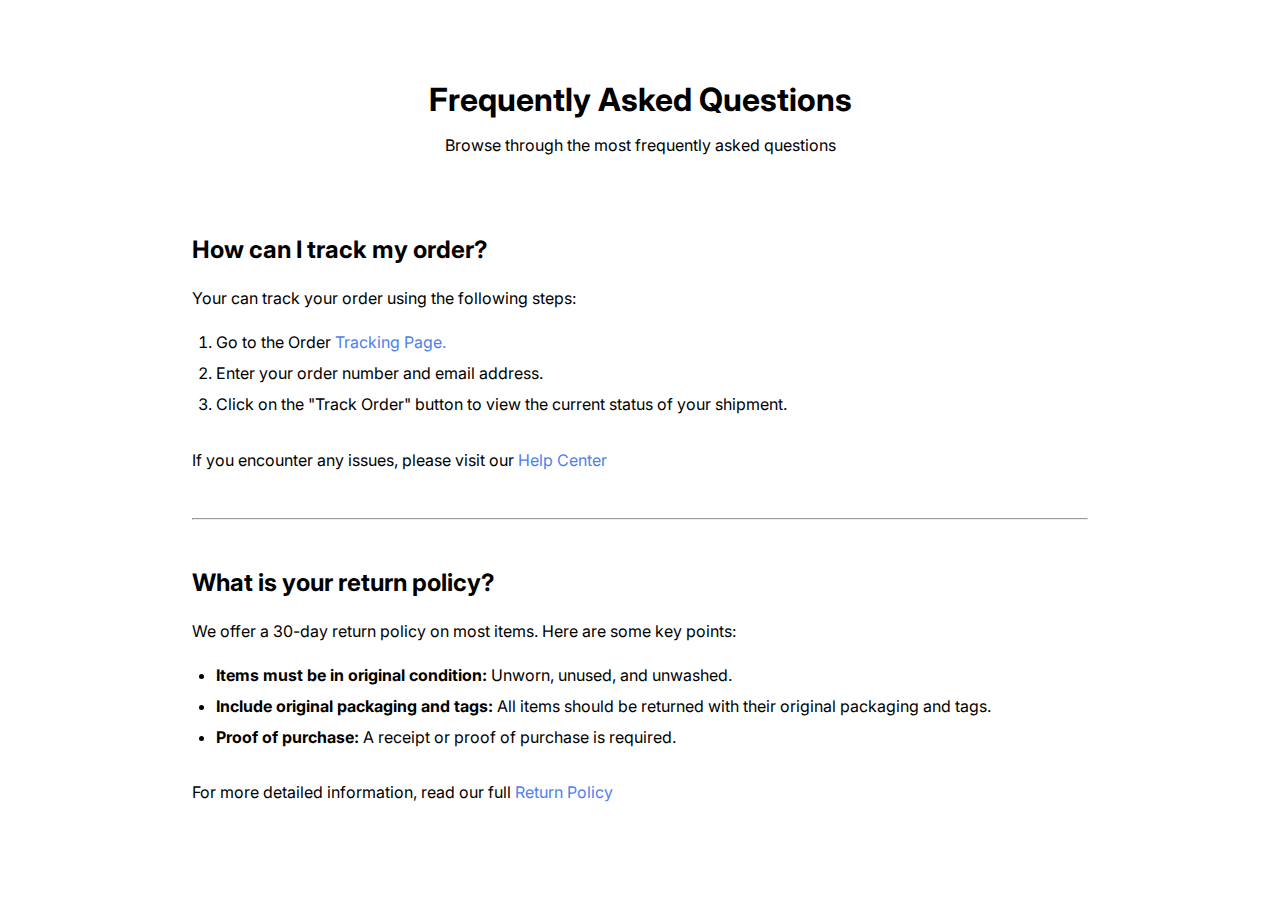
==== Simple FAQs Page/index.html @ b8d75e4d "create 1st project Simple FAQs page with bare html and css" ====
<!DOCTYPE html>
<html lang="en">
  <head>
    <meta charset="UTF-8" />
    <meta name="viewport" content="width=device-width, initial-scale=1.0" />
    <title>Simple FAQs</title>
    <!-- External style sheet link -->
    <link rel="stylesheet" href="styles.css" />
    <!-- Google Fonts (Inter Font Family) -->
    <link rel="preconnect" href="https://fonts.googleapis.com" />
    <link rel="preconnect" href="https://fonts.gstatic.com" crossorigin />
    <link
      href="https://fonts.googleapis.com/css2?family=Inter:ital,opsz,wght@0,14..32,100..900;1,14..32,100..900&display=swap"
      rel="stylesheet"
    />
  </head>
  <body>
      <header>
        <h1>Frequently Asked Questions</h1>
        <p>Browse through the most frequently asked questions</p>
      </header>
      <section>
        <div>
          <h2>How can I track my order?</h2>
          <p>Your can track your order using the following steps:</p>
          <ol>
            <li>Go to the Order <a href="#">Tracking Page.</a></li>
            <li>Enter your order number and email address.</li>
            <li>
              Click on the "Track Order" button to view the current status of
              your shipment.
            </li>
          </ol>
          <p>
            If you encounter any issues, please visit our
            <a href="#">Help Center</a>
          </p>
        </div>
        <hr />
        <div>
          <h2>What is your return policy?</h2>
          <p>
            We offer a 30-day return policy on most items. Here are some key
            points:
          </p>
          <ul>
            <li>
              <strong>Items must be in original condition: </strong>Unworn,
              unused, and unwashed.
            </li>
            <li>
              <strong>Include original packaging and tags: </strong>All items
              should be returned with their original packaging and tags.
            </li>
            <li>
              <strong>Proof of purchase: </strong>A receipt or proof of purchase
              is required.
            </li>
          </ul>
          <p>
            For more detailed information, read our full
            <a href="#">Return Policy</a>
          </p>
        </div>
      </section>
  </body>
</html>
---- Simple FAQs Page/styles.css ----
* {
    margin: 0;
    padding: 0;
    box-sizing: border-box;
    font-family: "Inter", sans-serif;
}

body {
  width: 100vw;
  margin: 80px 0px;
  display: flex;
  flex-direction: column;
  gap: 5rem;
  align-items: center;
  justify-content: center;
  overflow-x: hidden;
}

header {
  text-align: center;
}

header h1 {
  margin-bottom: 1rem;
}

section {
  width: 70%;
  display: flex;
  flex-direction: column;
  gap: 3rem;
  @media screen and (max-width: 640px) {
    width: 100%;
    padding: 0 1rem;
  }
}

section>div {
  display: flex;
  flex-direction: column;
  gap: 1.5rem;
}

ol, ul {
  padding-left: 1.5rem;
}

li {
  margin-bottom: 0.7rem;
}

a {
  color: #4E80EE;
  text-decoration: none;
}
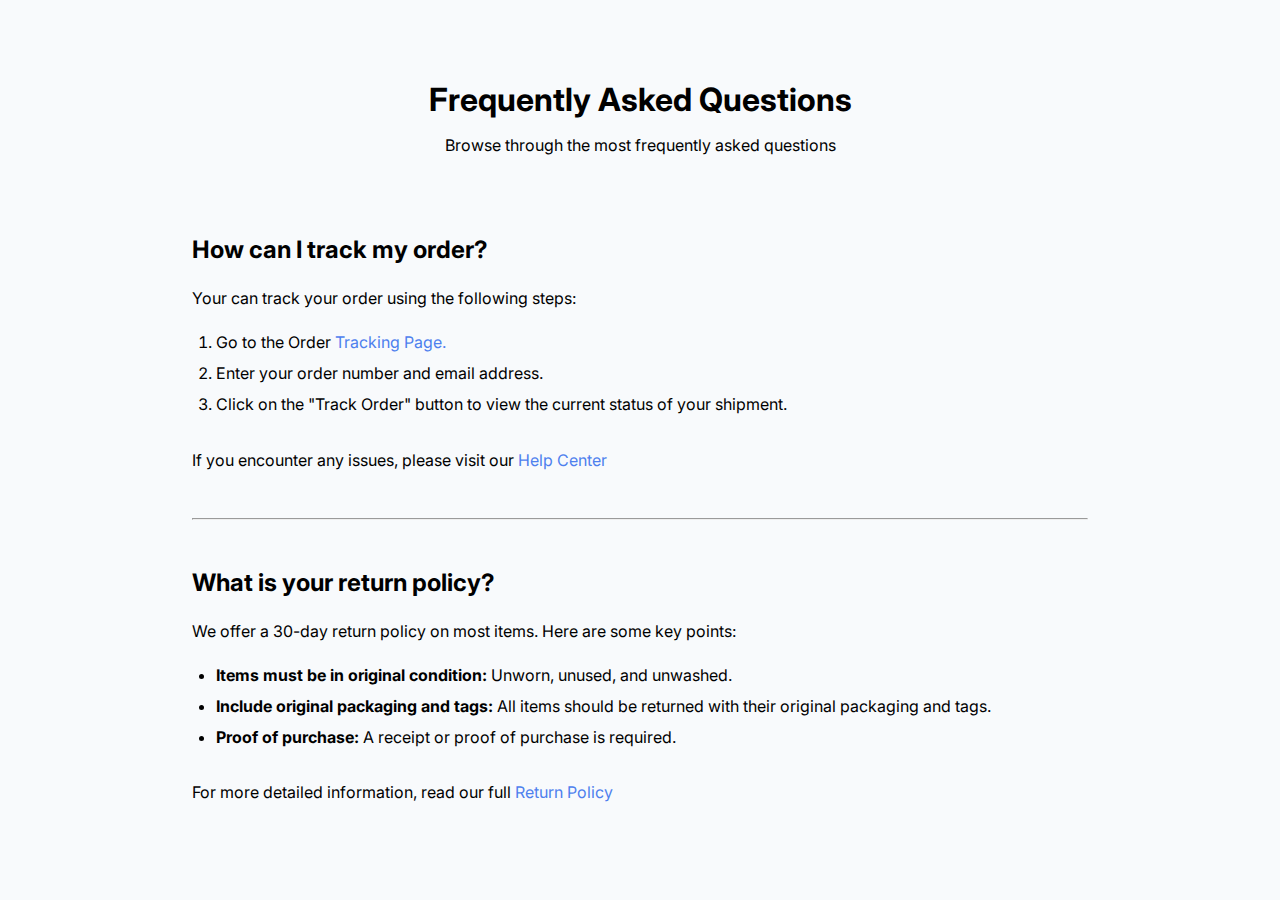
==== commit d9a3e541: "add meta tag for description for seo purposes and set background color to body" ====
--- a/Simple FAQs Page/index.html
+++ b/Simple FAQs Page/index.html
@@ -3,6 +3,7 @@
   <head>
     <meta charset="UTF-8" />
     <meta name="viewport" content="width=device-width, initial-scale=1.0" />
+    <meta name="description" content="Simple FAQs page as a challenge by devchallenges.io" />
     <title>Simple FAQs</title>
     <!-- External style sheet link -->
     <link rel="stylesheet" href="styles.css" />
--- a/Simple FAQs Page/styles.css
+++ b/Simple FAQs Page/styles.css
@@ -8,6 +8,7 @@
 body {
   width: 100vw;
   margin: 80px 0px;
+  background-color: #F8FAFC;
   display: flex;
   flex-direction: column;
   gap: 5rem;
